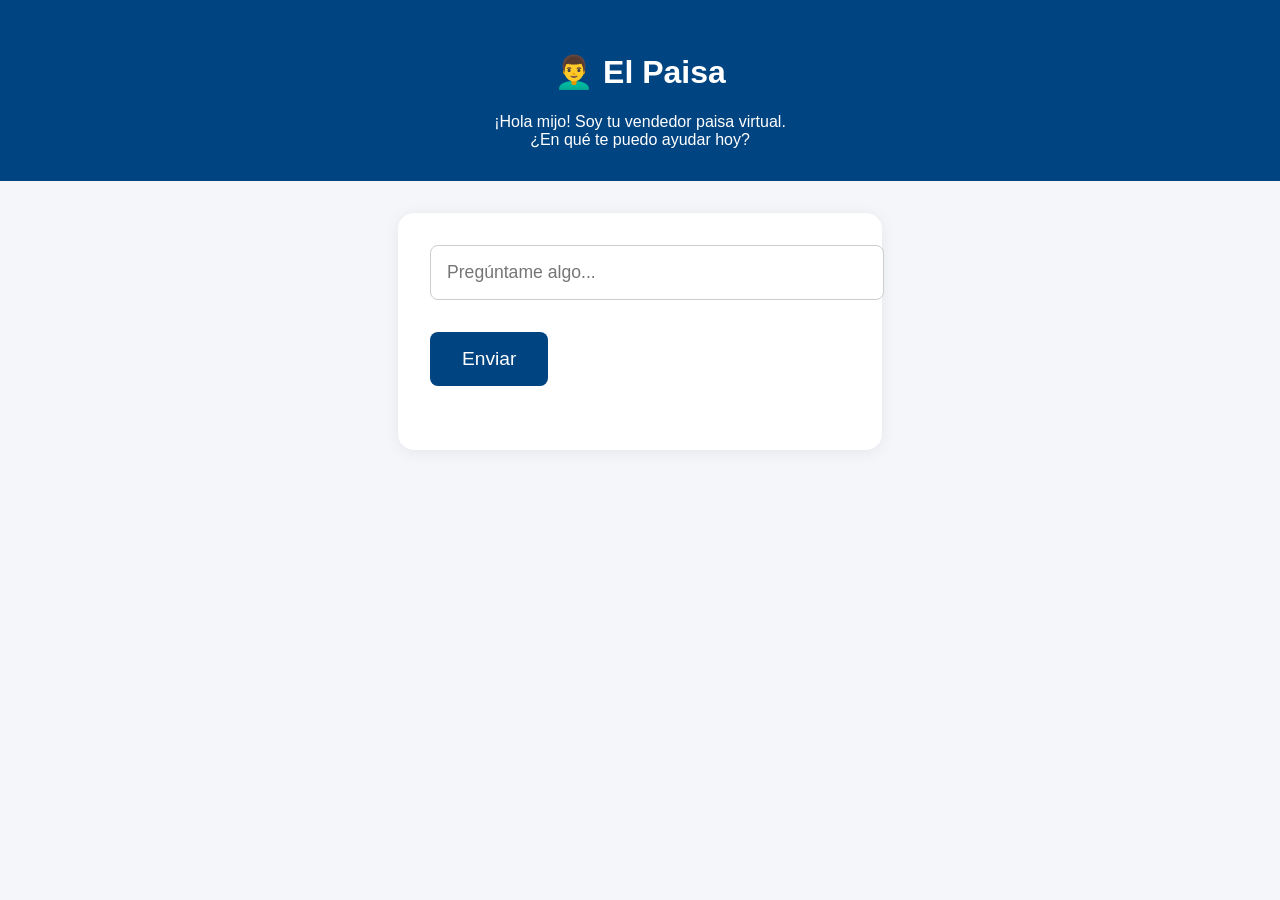
==== pwa/index.html @ 8b07c4bb "Estructura Firebase Hosting: PWA en /pwa, firebase.json y .firebaserc agregados" ====
<!DOCTYPE html>
<html lang="es">
<head>
  <meta charset="UTF-8">
  <meta name="viewport" content="width=device-width, initial-scale=1.0">
  <title>El Paisa - PWA</title>
  <meta name="theme-color" content="#004481">
  <link rel="manifest" href="manifest.json">
  <link rel="icon" href="icon-192.png">
  <meta name="description" content="Tu vendedor paisa virtual, siempre listo para ayudarte a comprar.">
  <script>
    if ('serviceWorker' in navigator) {
      window.addEventListener('load', () => {
        navigator.serviceWorker.register('sw.js');
      });
    }

    let deferredPrompt;
    const btnInstall = document.createElement('button');
    btnInstall.id = 'btn-install-pwa';
    btnInstall.className = 'paisa-btn';
    btnInstall.style.display = 'none';
    btnInstall.style.width = '100%';
    btnInstall.style.backgroundColor = '#fb8c00';
    btnInstall.innerText = '🏠 ¡Instálame en tu celular!';

    window.addEventListener('beforeinstallprompt', (e) => {
      e.preventDefault();
      deferredPrompt = e;
      btnInstall.style.display = 'block';
    });

    btnInstall.addEventListener('click', async () => {
      if (deferredPrompt) {
        deferredPrompt.prompt();
        const { outcome } = await deferredPrompt.userChoice;
        if (outcome === 'accepted') {
          console.log('App instalada con éxito');
        }
        deferredPrompt = null;
        btnInstall.style.display = 'none';
      }
    });

    window.addEventListener('DOMContentLoaded', () => {
      const main = document.querySelector('.paisa-main');
      if (main) main.appendChild(btnInstall);
    });
  </script>
  <style>
    body { font-family: 'Inter', Arial, sans-serif; background: #f4f6fa; color: #222; margin: 0; }
    .paisa-header { background: #004481; color: #fff; padding: 2rem 1rem 1rem 1rem; text-align: center; }
    .paisa-main { max-width: 420px; margin: 2rem auto; background: #fff; border-radius: 16px; box-shadow: 0 2px 16px #0001; padding: 2rem; }
    .paisa-btn { background: #004481; color: #fff; border: none; border-radius: 8px; padding: 1rem 2rem; font-size: 1.2rem; cursor: pointer; margin-top: 2rem; }
    .paisa-btn:active { background: #003366; }
  </style>
</head>
<body>
  <div class="paisa-header">
    <h1>👨‍🦱 El Paisa</h1>
    <p>¡Hola mijo! Soy tu vendedor paisa virtual.<br>¿En qué te puedo ayudar hoy?</p>
  </div>
  <main class="paisa-main">
    <form id="chat-form">
      <input id="user-input" type="text" placeholder="Pregúntame algo..." style="width:100%;padding:1rem;font-size:1.1rem;border-radius:8px;border:1px solid #ccc;">
      <button class="paisa-btn" type="submit">Enviar</button>
    </form>
    <div id="chat-log" style="margin-top:2rem;"></div>
  </main>
  <script>
    const chatForm = document.getElementById('chat-form');
    const chatLog = document.getElementById('chat-log');
    chatForm.addEventListener('submit', async (e) => {
      e.preventDefault();
      const input = document.getElementById('user-input');
      const msg = input.value.trim();
      if (!msg) return;
      chatLog.innerHTML += `<div><b>Tú:</b> ${msg}</div>`;
      input.value = '';
      // Llama al backend del Paisa (ajusta el endpoint si es necesario)
      const res = await fetch('http://localhost:8000/paisa-chat', {
        method: 'POST',
        headers: { 'Content-Type': 'application/json' },
        body: JSON.stringify({ message: msg })
      });
      const data = await res.json();
      chatLog.innerHTML += `<div><b>Paisa:</b> ${data.reply || '...'}</div>`;
      chatLog.scrollTop = chatLog.scrollHeight;
    });
  </script>
</body>
</html>
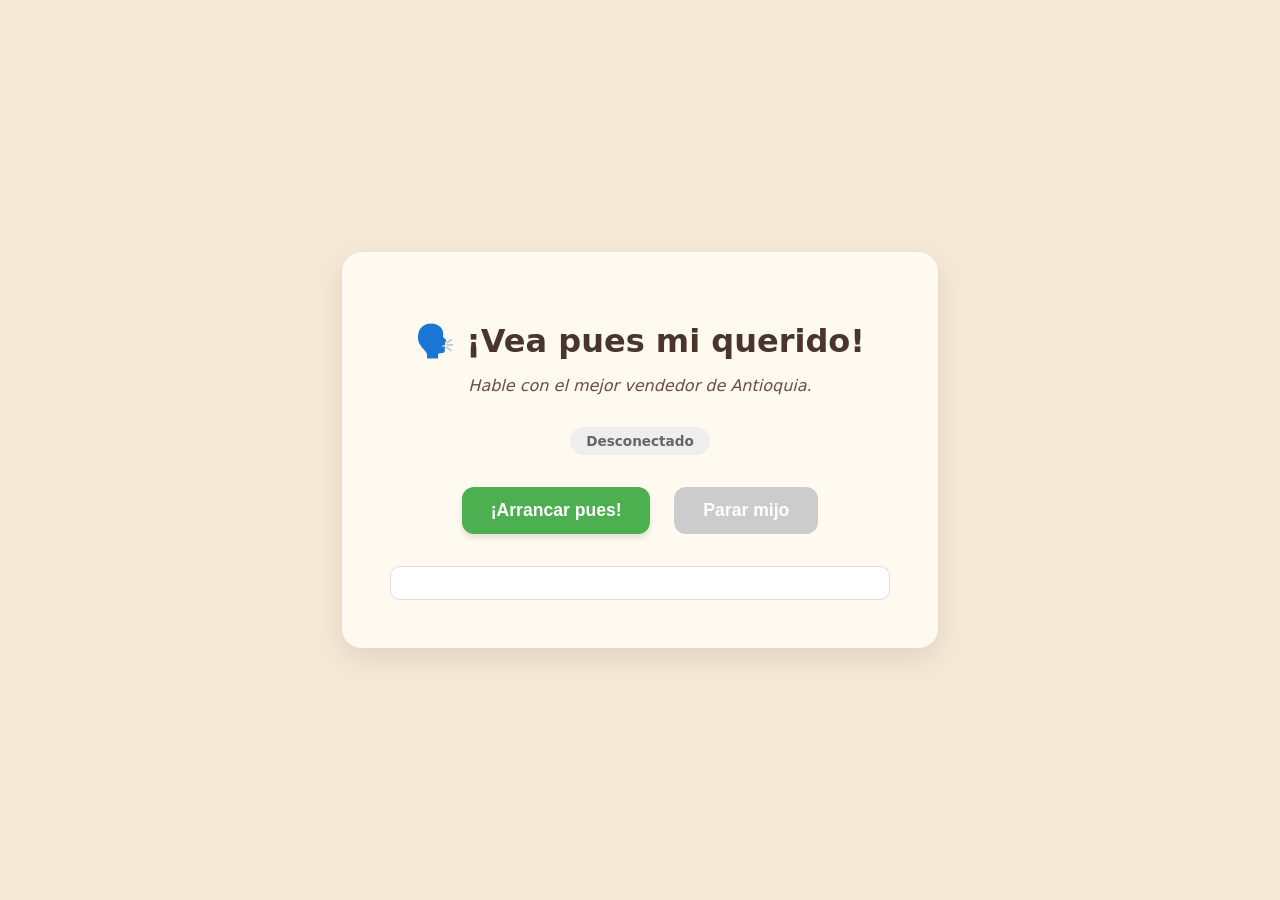
==== commit 3d0246f3: "Ajuste de estructura: todos los archivos de frontend movidos a pwa/ para despliegue Firebase" ====
--- a/pwa/index.html
+++ b/pwa/index.html
@@ -1,92 +1,30 @@
 <!DOCTYPE html>
-<html lang="es">
+<html lang="en">
 <head>
-  <meta charset="UTF-8">
-  <meta name="viewport" content="width=device-width, initial-scale=1.0">
-  <title>El Paisa - PWA</title>
-  <meta name="theme-color" content="#004481">
-  <link rel="manifest" href="manifest.json">
-  <link rel="icon" href="icon-192.png">
-  <meta name="description" content="Tu vendedor paisa virtual, siempre listo para ayudarte a comprar.">
-  <script>
-    if ('serviceWorker' in navigator) {
-      window.addEventListener('load', () => {
-        navigator.serviceWorker.register('sw.js');
-      });
-    }
-
-    let deferredPrompt;
-    const btnInstall = document.createElement('button');
-    btnInstall.id = 'btn-install-pwa';
-    btnInstall.className = 'paisa-btn';
-    btnInstall.style.display = 'none';
-    btnInstall.style.width = '100%';
-    btnInstall.style.backgroundColor = '#fb8c00';
-    btnInstall.innerText = '🏠 ¡Instálame en tu celular!';
-
-    window.addEventListener('beforeinstallprompt', (e) => {
-      e.preventDefault();
-      deferredPrompt = e;
-      btnInstall.style.display = 'block';
-    });
-
-    btnInstall.addEventListener('click', async () => {
-      if (deferredPrompt) {
-        deferredPrompt.prompt();
-        const { outcome } = await deferredPrompt.userChoice;
-        if (outcome === 'accepted') {
-          console.log('App instalada con éxito');
-        }
-        deferredPrompt = null;
-        btnInstall.style.display = 'none';
-      }
-    });
-
-    window.addEventListener('DOMContentLoaded', () => {
-      const main = document.querySelector('.paisa-main');
-      if (main) main.appendChild(btnInstall);
-    });
-  </script>
-  <style>
-    body { font-family: 'Inter', Arial, sans-serif; background: #f4f6fa; color: #222; margin: 0; }
-    .paisa-header { background: #004481; color: #fff; padding: 2rem 1rem 1rem 1rem; text-align: center; }
-    .paisa-main { max-width: 420px; margin: 2rem auto; background: #fff; border-radius: 16px; box-shadow: 0 2px 16px #0001; padding: 2rem; }
-    .paisa-btn { background: #004481; color: #fff; border: none; border-radius: 8px; padding: 1rem 2rem; font-size: 1.2rem; cursor: pointer; margin-top: 2rem; }
-    .paisa-btn:active { background: #003366; }
-  </style>
+    <meta charset="UTF-8">
+    <meta name="viewport" content="width=device-width, initial-scale=1.0">
+    <title>Voice Chat: Vendedor Paisa</title>
+    <link rel="stylesheet" href="style.css">
 </head>
 <body>
-  <div class="paisa-header">
-    <h1>👨‍🦱 El Paisa</h1>
-    <p>¡Hola mijo! Soy tu vendedor paisa virtual.<br>¿En qué te puedo ayudar hoy?</p>
-  </div>
-  <main class="paisa-main">
-    <form id="chat-form">
-      <input id="user-input" type="text" placeholder="Pregúntame algo..." style="width:100%;padding:1rem;font-size:1.1rem;border-radius:8px;border:1px solid #ccc;">
-      <button class="paisa-btn" type="submit">Enviar</button>
-    </form>
-    <div id="chat-log" style="margin-top:2rem;"></div>
-  </main>
-  <script>
-    const chatForm = document.getElementById('chat-form');
-    const chatLog = document.getElementById('chat-log');
-    chatForm.addEventListener('submit', async (e) => {
-      e.preventDefault();
-      const input = document.getElementById('user-input');
-      const msg = input.value.trim();
-      if (!msg) return;
-      chatLog.innerHTML += `<div><b>Tú:</b> ${msg}</div>`;
-      input.value = '';
-      // Llama al backend del Paisa (ajusta el endpoint si es necesario)
-      const res = await fetch('http://localhost:8000/paisa-chat', {
-        method: 'POST',
-        headers: { 'Content-Type': 'application/json' },
-        body: JSON.stringify({ message: msg })
-      });
-      const data = await res.json();
-      chatLog.innerHTML += `<div><b>Paisa:</b> ${data.reply || '...'}</div>`;
-      chatLog.scrollTop = chatLog.scrollHeight;
-    });
-  </script>
+    <div class="container">
+        <h1>🗣️ ¡Vea pues mi querido!</h1>
+        <p>Hable con el mejor vendedor de Antioquia.</p>
+        
+        <div class="status-indicator" id="status-indicator">
+            <span id="status-text">Desconectado</span>
+        </div>
+
+        <div class="voice-controls">
+            <button id="start-btn" class="btn start">¡Arrancar pues!</button>
+            <button id="stop-btn" class="btn stop" disabled>Parar mijo</button>
+        </div>
+
+        <div class="chat-area" id="log">
+            <!-- Transcriptions could go here -->
+        </div>
+    </div>
+
+    <script src="app.js"></script>
 </body>
 </html>
--- a/pwa/style.css
+++ b/pwa/style.css
@@ -0,0 +1,107 @@
+body {
+    font-family: 'Open Sans', system-ui, -apple-system, sans-serif;
+    display: flex;
+    justify-content: center;
+    align-items: center;
+    min-height: 100vh;
+    margin: 0;
+    background-color: #f7e9d7; /* Soft Colombian coffee vibes */
+    color: #4a342e;
+}
+
+.container {
+    text-align: center;
+    padding: 3rem;
+    border-radius: 20px;
+    background-color: #fffaf0;
+    box-shadow: 0 10px 30px rgba(0, 0, 0, 0.1);
+    width: 90%;
+    max-width: 500px;
+}
+
+h1 {
+    font-weight: 800;
+    margin-bottom: 0.5rem;
+}
+
+p {
+    margin-bottom: 2rem;
+    font-style: italic;
+    color: #6d4c41;
+}
+
+.voice-controls {
+    display: flex;
+    gap: 1.5rem;
+    justify-content: center;
+    margin-bottom: 2rem;
+}
+
+.btn {
+    padding: 0.8rem 1.8rem;
+    font-size: 1.1rem;
+    font-weight: 600;
+    border: none;
+    border-radius: 12px;
+    cursor: pointer;
+    transition: all 0.2s;
+    box-shadow: 0 4px 6px rgba(0, 0, 0, 0.1);
+}
+
+.start {
+    background-color: #4caf50;
+    color: white;
+}
+
+.start:hover:not(:disabled) {
+    background-color: #45a049;
+    transform: translateY(-2px);
+    box-shadow: 0 6px 12px rgba(76, 175, 80, 0.2);
+}
+
+.stop {
+    background-color: #f44336;
+    color: white;
+}
+
+.stop:hover:not(:disabled) {
+    background-color: #e53935;
+    transform: translateY(-2px);
+    box-shadow: 0 6px 12px rgba(244, 67, 54, 0.2);
+}
+
+.btn:disabled {
+    background-color: #ccc;
+    cursor: default;
+    box-shadow: none;
+    transform: none;
+}
+
+.status-indicator {
+    display: inline-block;
+    padding: 0.4rem 1rem;
+    border-radius: 20px;
+    font-size: 0.85rem;
+    font-weight: 700;
+    margin-bottom: 2rem;
+    background-color: #eee;
+    color: #666;
+}
+
+.status-indicator.on {
+    background-color: #e8f5e9;
+    color: #2e7d32;
+    border: 1px solid #c8e6c9;
+}
+
+.chat-area {
+    text-align: left;
+    max-height: 200px;
+    overflow-y: auto;
+    background-color: #fff;
+    padding: 1rem;
+    border-radius: 10px;
+    border: 1px solid #ddd;
+    font-size: 0.9rem;
+    color: #666;
+}
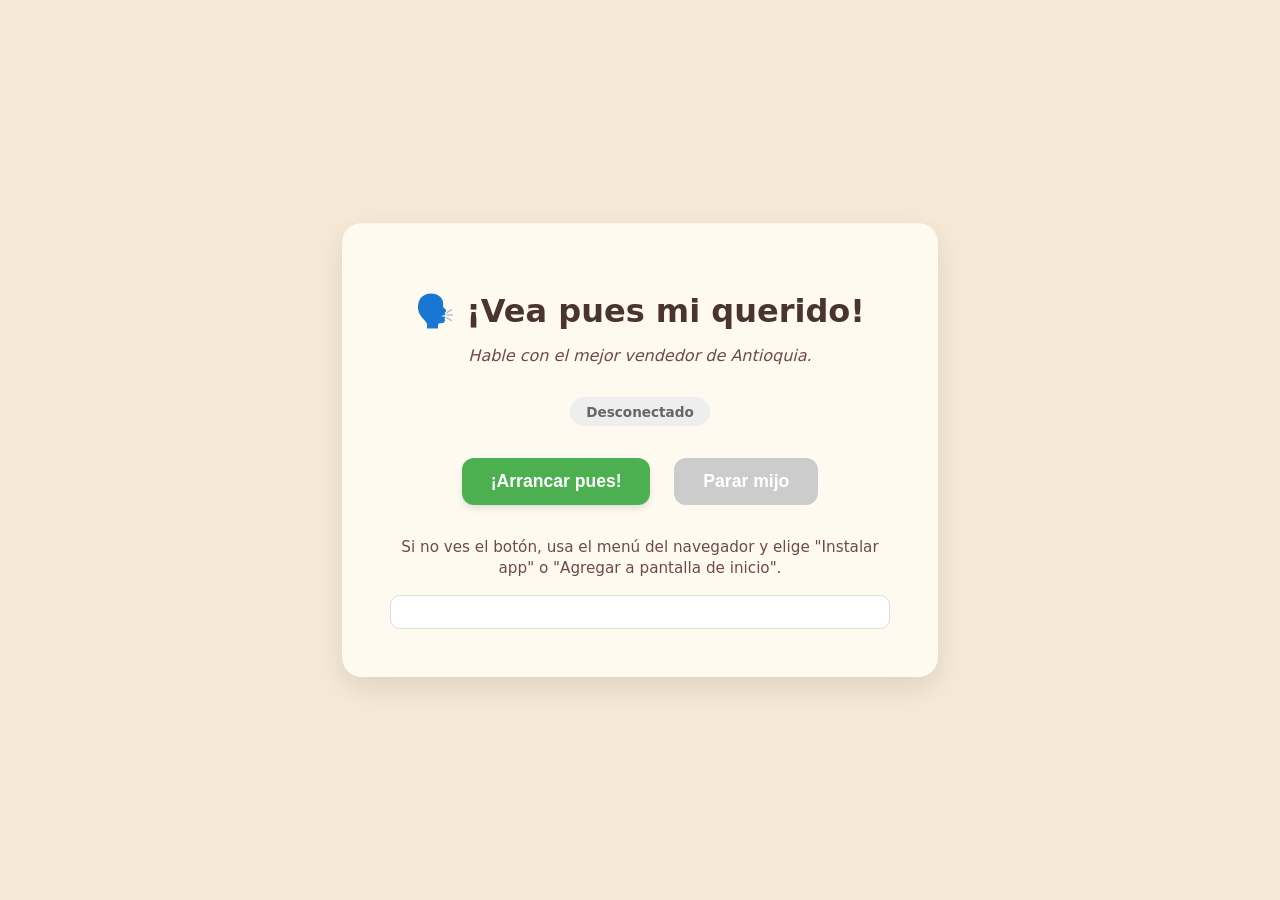
==== commit 31b645e1: "Improve PWA install flow" ====
--- a/pwa/index.html
+++ b/pwa/index.html
@@ -1,30 +1,110 @@
 <!DOCTYPE html>
-<html lang="en">
+<html lang="es">
 <head>
-    <meta charset="UTF-8">
-    <meta name="viewport" content="width=device-width, initial-scale=1.0">
-    <title>Voice Chat: Vendedor Paisa</title>
-    <link rel="stylesheet" href="style.css">
+  <meta charset="UTF-8">
+  <meta name="viewport" content="width=device-width, initial-scale=1.0">
+  <title>Voice Chat: Vendedor Paisa</title>
+  <meta name="theme-color" content="#004481">
+  <meta name="description" content="Tu vendedor paisa virtual, siempre listo para ayudarte a comprar.">
+  <link rel="manifest" href="manifest.json">
+  <link rel="icon" href="icon-192.png">
+  <link rel="stylesheet" href="style.css">
+  <script>
+    let deferredPrompt = null;
+
+    function isStandaloneMode() {
+      return window.matchMedia('(display-mode: standalone)').matches || window.navigator.standalone === true;
+    }
+
+    function registerServiceWorker() {
+      if (!('serviceWorker' in navigator)) return;
+      window.addEventListener('load', () => {
+        navigator.serviceWorker.register('sw.js').catch((error) => {
+          console.warn('No se pudo registrar el service worker:', error);
+        });
+      });
+    }
+
+    function setupInstallPrompt() {
+      const installBtn = document.getElementById('install-btn');
+      const installHint = document.getElementById('install-hint');
+
+      window.addEventListener('beforeinstallprompt', (event) => {
+        event.preventDefault();
+        deferredPrompt = event;
+        if (installBtn) installBtn.hidden = false;
+        if (installHint) {
+          installHint.textContent = 'Tu navegador ya permite instalar la app.';
+        }
+      });
+
+      window.addEventListener('appinstalled', () => {
+        deferredPrompt = null;
+        if (installBtn) installBtn.hidden = true;
+        if (installHint) {
+          installHint.textContent = 'La app ya quedó instalada.';
+        }
+      });
+
+      if (!isStandaloneMode()) {
+        if (installHint) {
+          installHint.textContent = 'Si no ves el botón, usa el menú del navegador y elige "Instalar app" o "Agregar a pantalla de inicio".';
+        }
+      } else if (installHint) {
+        installHint.textContent = 'Ya estás usando la app instalada.';
+        if (installBtn) installBtn.hidden = true;
+      }
+
+      if (installBtn) {
+        installBtn.addEventListener('click', async () => {
+          if (!deferredPrompt) {
+            if (installHint) {
+              installHint.textContent = 'Si tu navegador no muestra el botón, abre el menú y busca "Instalar app".';
+            }
+            return;
+          }
+
+          deferredPrompt.prompt();
+          const { outcome } = await deferredPrompt.userChoice;
+          deferredPrompt = null;
+          installBtn.hidden = true;
+          if (installHint) {
+            installHint.textContent = outcome === 'accepted'
+              ? 'Instalación confirmada. Ya casi queda lista.'
+              : 'Instalación cancelada. Puedes intentarlo otra vez.';
+          }
+        });
+      }
+    }
+
+    document.addEventListener('DOMContentLoaded', () => {
+      registerServiceWorker();
+      setupInstallPrompt();
+    });
+  </script>
 </head>
 <body>
-    <div class="container">
-        <h1>🗣️ ¡Vea pues mi querido!</h1>
-        <p>Hable con el mejor vendedor de Antioquia.</p>
-        
-        <div class="status-indicator" id="status-indicator">
-            <span id="status-text">Desconectado</span>
-        </div>
+  <div class="container">
+    <h1>🗣️ ¡Vea pues mi querido!</h1>
+    <p>Hable con el mejor vendedor de Antioquia.</p>
 
-        <div class="voice-controls">
-            <button id="start-btn" class="btn start">¡Arrancar pues!</button>
-            <button id="stop-btn" class="btn stop" disabled>Parar mijo</button>
-        </div>
-
-        <div class="chat-area" id="log">
-            <!-- Transcriptions could go here -->
-        </div>
+    <div class="status-indicator" id="status-indicator">
+      <span id="status-text">Desconectado</span>
     </div>
 
-    <script src="app.js"></script>
+    <div class="voice-controls">
+      <button id="start-btn" class="btn start">¡Arrancar pues!</button>
+      <button id="stop-btn" class="btn stop" disabled>Parar mijo</button>
+    </div>
+
+    <p class="install-hint" id="install-hint"></p>
+    <button id="install-btn" class="btn install" hidden>🏠 ¡Instálame en tu celular!</button>
+
+    <div class="chat-area" id="log">
+      <!-- Transcriptions could go here -->
+    </div>
+  </div>
+
+  <script src="app.js"></script>
 </body>
 </html>
--- a/pwa/style.css
+++ b/pwa/style.css
@@ -35,6 +35,7 @@
     gap: 1.5rem;
     justify-content: center;
     margin-bottom: 2rem;
+    flex-wrap: wrap;
 }
 
 .btn {
@@ -62,6 +63,13 @@
 .stop {
     background-color: #f44336;
     color: white;
+}
+
+.install {
+    background-color: #fb8c00;
+    color: white;
+    width: 100%;
+    margin-top: 0.25rem;
 }
 
 .stop:hover:not(:disabled) {
@@ -105,3 +113,11 @@
     font-size: 0.9rem;
     color: #666;
 }
+
+.install-hint {
+    margin: 0 0 1rem;
+    color: #6d4c41;
+    font-style: normal;
+    font-size: 0.95rem;
+    line-height: 1.4;
+}
